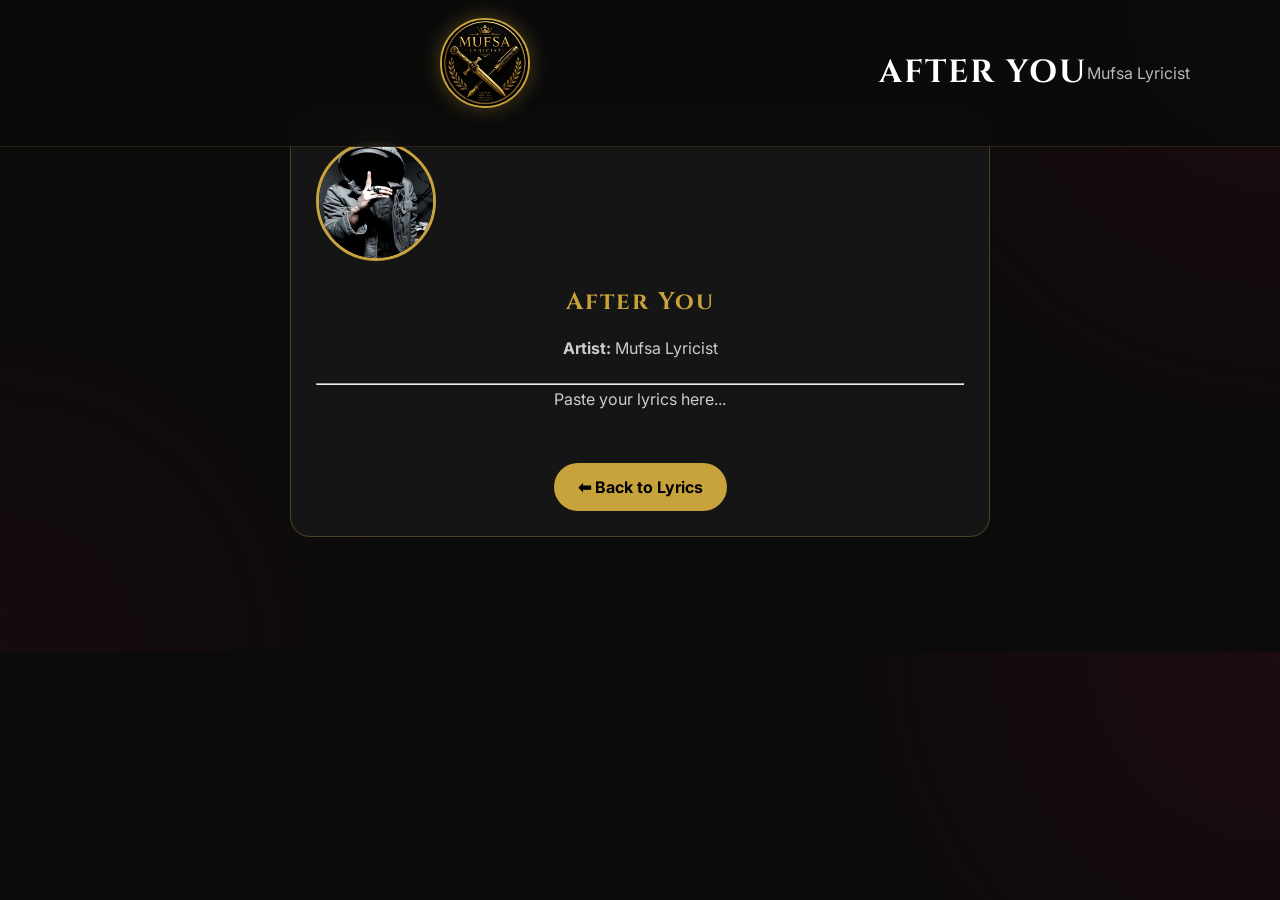
==== after-you.html @ eac07acc "Create after-you.html" ====
<!DOCTYPE html>
<html lang="en">
<head>
<meta charset="UTF-8">
<meta name="viewport" content="width=device-width, initial-scale=1.0">
<title>After You | Mufsa Lyricist</title>
<link rel="stylesheet" href="style.css">
</head>

<body>

<header>
    <img src="logo.png" alt="Logo" class="footer-logo">
    <h1>AFTER YOU</h1>
    <p>Mufsa Lyricist</p>
</header>

<section class="container">

<div class="song-card">

<img src="profile.jpg" alt="After You">

<h2>After You</h2>

<p><strong>Artist:</strong> Mufsa Lyricist</p>

<hr>

<div class="lyrics">

<p>
Paste your lyrics here...
</p>

</div>

<br>

<a href="lyrics.html">⬅ Back to Lyrics</a>

</div>

</section>

</body>
</html>
---- style.css ----
/* ===========================
   MUFSA LYRICIST
   LUXURY THEME v1
=========================== */

/* Google Fonts */
@import url('https://fonts.googleapis.com/css2?family=Cinzel:wght@400;600;700&family=Inter:wght@300;400;500;600&display=swap');

/* Reset */

*{
    margin:0;
    padding:0;
    box-sizing:border-box;
    scroll-behavior:smooth;
}

/* Color Variables */

:root{

    --bg:#0B0B0B;
    --bg2:#111111;

    --gold:#C8A23A;
    --gold-light:#e7c96b;

    --text:#F5F5F5;
    --gray:#b8b8b8;

    --wine:#2B0B14;

    --border:rgba(200,162,58,.18);

}

/* Body */

body{

    background:
    radial-gradient(circle at top right,
    rgba(43,11,20,.55),
    transparent 35%),

    radial-gradient(circle at bottom left,
    rgba(43,11,20,.35),
    transparent 30%),

    var(--bg);

    color:var(--text);

    font-family:'Inter',sans-serif;

    line-height:1.8;

    overflow-x:hidden;

}

/* Scrollbar */

::-webkit-scrollbar{

    width:8px;

}

::-webkit-scrollbar-track{

    background:#111;

}

::-webkit-scrollbar-thumb{

    background:var(--gold);

    border-radius:20px;

}

/* Headings */

h1,h2,h3,h4{

    font-family:'Cinzel',serif;

    letter-spacing:2px;

    color:white;

}

/* Paragraph */

p{

    color:var(--gray);

    font-size:16px;

}

/* Links */

a{

    text-decoration:none;

    color:var(--gold);

    transition:.3s;

}

a:hover{

    color:var(--gold-light);

}

/* Images */

img{

    max-width:100%;

    display:block;

}

/* Sections */

section{

    width:90%;

    max-width:1200px;

    margin:auto;

    padding:90px 0;

}

/* Buttons */

.btn{

    display:inline-block;

    padding:14px 34px;

    border:1px solid var(--gold);

    color:white;

    transition:.35s;

    letter-spacing:2px;

    text-transform:uppercase;

    font-size:13px;

}

.btn:hover{

    background:var(--gold);

    color:#000;

    box-shadow:0 0 20px rgba(200,162,58,.35);

}

/* ===========================
   PART 2
   NAVBAR + HERO
=========================== */

/* Header */

header{
    position:fixed;
    top:0;
    left:0;
    width:100%;
    padding:18px 7%;
    display:flex;
    justify-content:space-between;
    align-items:center;
    background:rgba(11,11,11,.88);
    backdrop-filter:blur(12px);
    border-bottom:1px solid var(--border);
    z-index:999;
}

/* Logo */

.logo{
    display:flex;
    align-items:center;
    gap:12px;
    color:var(--gold);
    font-size:30px;
    font-weight:bold;
}

.logo img{
    width:50px;
    height:50px;
    border-radius:50%;
    object-fit:cover;
}

/* Navigation */

nav ul{
    display:flex;
    list-style:none;
    gap:35px;
}

nav ul li a{
    color:white;
    font-size:14px;
    letter-spacing:2px;
    text-transform:uppercase;
    transition:.35s;
}

nav ul li a:hover{
    color:var(--gold);
}

/* Hero */

.hero{

    min-height:100vh;

    display:flex;

    align-items:center;

    justify-content:center;

    text-align:center;

    padding:120px 8% 80px;

    position:relative;

}

/* Hero Background Glow */

.hero::before{

    content:"";

    position:absolute;

    inset:0;

    background:
    radial-gradient(circle,
    rgba(43,11,20,.45),
    transparent 70%);

    z-index:-1;

}

/* Hero Content */

.hero-content{

    max-width:900px;

}

.hero-content h1{

    font-size:72px;

    line-height:1.1;

    margin-bottom:20px;

    text-transform:uppercase;

}

.hero-content h1 span{

    color:var(--gold);

}

.hero-content p{

    max-width:700px;

    margin:0 auto 35px;

    font-size:18px;

}

/* Hero Buttons */

.hero-buttons{

    display:flex;

    justify-content:center;

    gap:20px;

    flex-wrap:wrap;

}

/* Glass Card */

.glass{

    background:rgba(255,255,255,.03);

    border:1px solid rgba(255,255,255,.08);

    backdrop-filter:blur(12px);

    border-radius:18px;

    padding:30px;

}

/* Hover Animation */

.glass:hover{

    transform:translateY(-6px);

    transition:.4s;

    border-color:var(--gold);

    box-shadow:0 0 35px rgba(200,162,58,.15);

}

/* Responsive */

@media(max-width:900px){

.hero-content h1{

font-size:48px;

}

nav ul{

gap:18px;

}

}

@media(max-width:650px){

header{

padding:15px 5%;

}

.logo{

font-size:22px;

}

nav ul{

gap:12px;

}

nav ul li a{

font-size:12px;

}

.hero-content h1{

font-size:38px;

}

.hero-content p{

font-size:16px;

}

}
/* ==========================
   ABOUT SECTION
========================== */

.about{
    display:grid;
    grid-template-columns:1fr 1fr;
    gap:60px;
    align-items:center;
}

.about img{
    border-radius:18px;
    border:1px solid rgba(200,162,58,.35);
    transition:.5s;
}

.about img:hover{
    transform:scale(1.03);
    box-shadow:0 0 35px rgba(200,162,58,.2);
}

.about-text h2{
    font-family:'Cinzel',serif;
    font-size:38px;
    color:var(--gold);
    margin-bottom:20px;
}

.about-text p{
    color:var(--gray);
    line-height:1.9;
}

/* ==========================
   MUSIC CARDS
========================== */

.music-grid{
    display:grid;
    grid-template-columns:repeat(auto-fit,minmax(260px,1fr));
    gap:30px;
}

.music-card{
    background:rgba(255,255,255,.03);
    border:1px solid rgba(200,162,58,.18);
    border-radius:18px;
    padding:30px;
    transition:.4s;
    backdrop-filter:blur(10px);
}

.music-card:hover{
    transform:translateY(-8px);
    border-color:var(--gold);
    box-shadow:0 15px 35px rgba(0,0,0,.45);
}

.music-card h3{
    color:var(--gold);
    margin-bottom:10px;
}

.music-card p{
    color:var(--gray);
}

/* ==========================
   GALLERY
========================== */

.gallery-grid{
    display:grid;
    grid-template-columns:repeat(auto-fit,minmax(240px,1fr));
    gap:22px;
}

.gallery-grid img{
    border-radius:16px;
    transition:.4s;
    cursor:pointer;
}

.gallery-grid img:hover{
    transform:scale(1.04);
    box-shadow:0 12px 28px rgba(0,0,0,.5);
}

/* ==================================
   CONTACT SECTION
================================== */

.contact{
    text-align:center;
}

.contact h2{
    font-family:'Cinzel',serif;
    font-size:38px;
    color:var(--gold);
    margin-bottom:20px;
}

.contact p{
    color:var(--gray);
    margin-bottom:35px;
}

.social-links{
    display:flex;
    justify-content:center;
    flex-wrap:wrap;
    gap:18px;
}

.social-links a{
    width:55px;
    height:55px;
    border-radius:50%;
    display:flex;
    align-items:center;
    justify-content:center;
    border:1px solid rgba(200,162,58,.3);
    background:rgba(255,255,255,.03);
    transition:.4s;

    font-size:28px;
    color:#c8a23a;
}

.social-links a:hover{
    transform:translateY(-8px);
    border-color:var(--gold);
    box-shadow:0 0 25px rgba(200,162,58,.25);
}

/* ==================================
   FOOTER
================================== */

footer{
    border-top:1px solid rgba(255,255,255,.08);
    margin-top:80px;
    padding:50px 8%;
    text-align:center;
    color:#888;
    font-size:14px;
    background:#0d0d0d;
}

.footer-logo{
    width:90px;
    height:90px;
    border-radius:50%;
    object-fit:cover;
    display:block;
    margin:0 auto 20px;
    border:2px solid #c8a23a;
    box-shadow:0 0 20px rgba(200,162,58,.35);
}
footer h2{
    color:#c8a23a;
    font-size:28px;
    margin-bottom:12px;
    letter-spacing:3px;
}

footer p{
    margin:10px 0;
    color:#bdbdbd;
    line-height:1.8;
}

footer em{
    color:#ffffff;
    font-style:italic;
}

/* ==================================
   FADE ANIMATION
================================== */

.fade-up{
    opacity:0;
    transform:translateY(40px);
    animation:fadeUp 1s ease forwards;
}

@keyframes fadeUp{
    from{
        opacity:0;
        transform:translateY(40px);
    }

    to{
        opacity:1;
        transform:translateY(0);
    }
}

/* ==================================
   SELECTION
================================== */

::selection{
    background:var(--gold);
    color:#000;
}

/* ==================================
   SMOOTH IMAGE EFFECT
================================== */

img{
    transition:.5s;
}

img:hover{
    filter:brightness(1.05);
}

/* ==================================
   PREMIUM GLOW
================================== */

.hero h1,
.about h2,
.contact h2{
    text-shadow:0 0 12px rgba(200,162,58,.15);
}

/* ==================================
   FINAL RESPONSIVE
================================== */

@media(max-width:768px){

    .about{
        grid-template-columns:1fr;
        text-align:center;
    }

    .music-grid,
    .gallery-grid{
        grid-template-columns:1fr;
    }

    .hero{
        height:90vh;
    }

    .hero h1{
        font-size:42px;
    }

    section{
        padding:70px 0;
    }
}

/* ===== LYRICS PAGE ===== */

.search-box{
    width:100%;
    max-width:500px;
    display:block;
    margin:40px auto;
    padding:14px 20px;
    border:2px solid #c8a23a;
    border-radius:40px;
    background:#111;
    color:#fff;
    font-size:16px;
    outline:none;
}

.song-card{
    background:#151515;
    border:1px solid rgba(200,162,58,.3);
    border-radius:20px;
    padding:25px;
    margin:25px auto;
    max-width:700px;
    text-align:center;
    transition:.3s;
}

.song-card:hover{
    transform:translateY(-8px);
    box-shadow:0 0 25px rgba(200,162,58,.35);
}

.song-card img{
    width:120px;
    height:120px;
    border-radius:50%;
    object-fit:cover;
    border:3px solid #c8a23a;
    margin-bottom:20px;
}

.song-card h2{
    color:#c8a23a;
    margin-bottom:10px;
}

.song-card p{
    color:#ccc;
    margin-bottom:20px;
}

.song-card a{
    display:inline-block;
    padding:10px 24px;
    background:#c8a23a;
    color:#000;
    border-radius:30px;
    text-decoration:none;
    font-weight:bold;
}

.song-card a:hover{
    background:#fff;
}
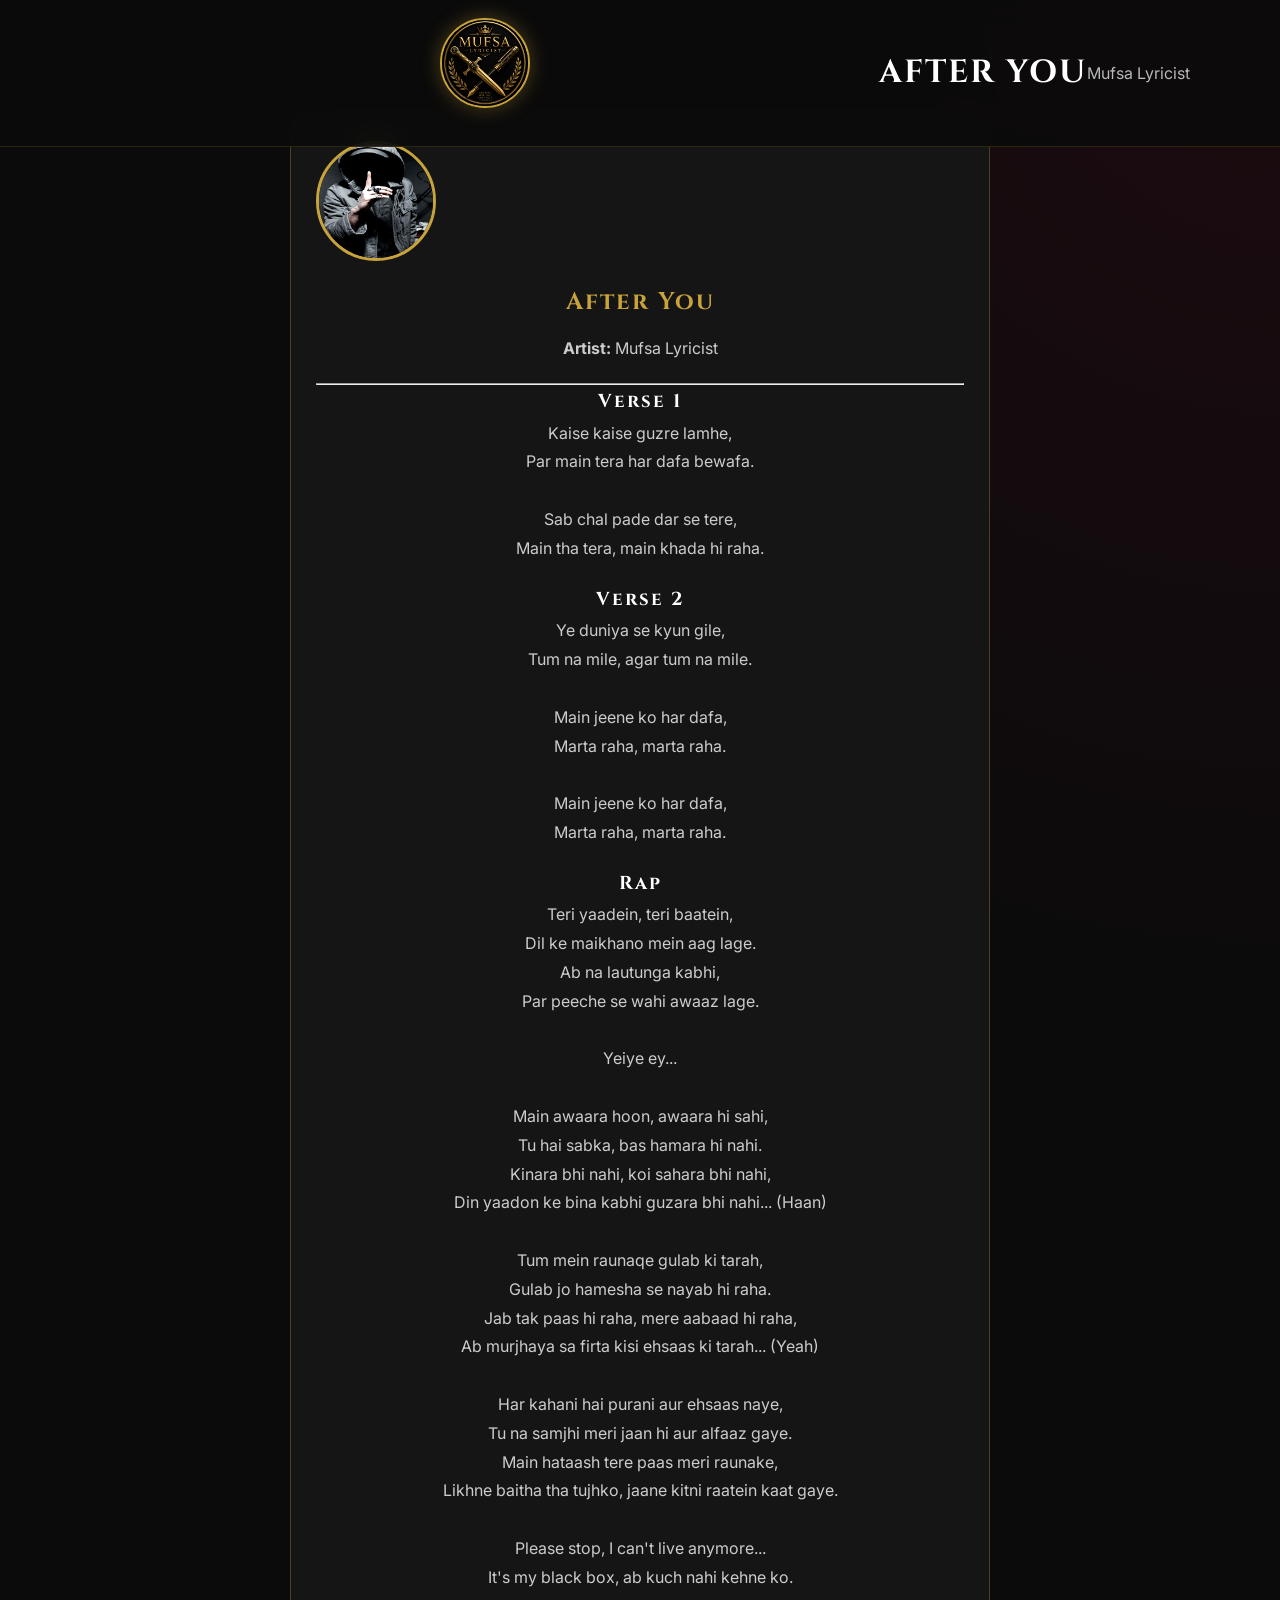
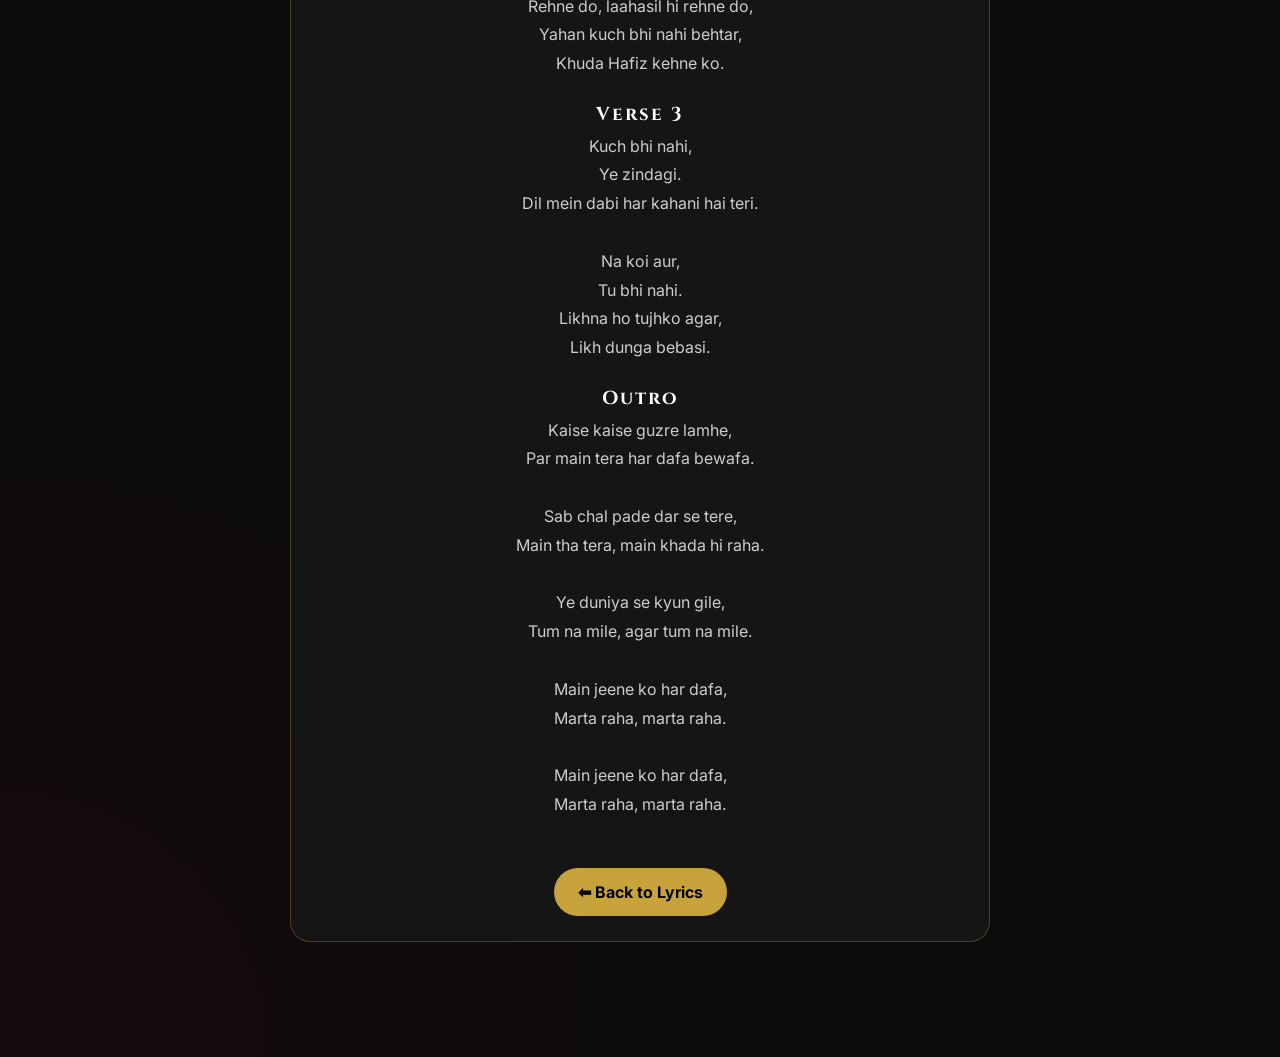
==== commit 3827eb45: "Update after-you.html" ====
--- a/after-you.html
+++ b/after-you.html
@@ -29,8 +29,91 @@
 
 <div class="lyrics">
 
+<h3>Verse 1</h3>
+
 <p>
-Paste your lyrics here...
+Kaise kaise guzre lamhe,<br>
+Par main tera har dafa bewafa.<br><br>
+
+Sab chal pade dar se tere,<br>
+Main tha tera, main khada hi raha.
+</p>
+
+<h3>Verse 2</h3>
+
+<p>
+Ye duniya se kyun gile,<br>
+Tum na mile, agar tum na mile.<br><br>
+
+Main jeene ko har dafa,<br>
+Marta raha, marta raha.<br><br>
+
+Main jeene ko har dafa,<br>
+Marta raha, marta raha.
+</p>
+
+<h3>Rap</h3>
+
+<p>
+Teri yaadein, teri baatein,<br>
+Dil ke maikhano mein aag lage.<br>
+Ab na lautunga kabhi,<br>
+Par peeche se wahi awaaz lage.<br><br>
+
+Yeiye ey...<br><br>
+
+Main awaara hoon, awaara hi sahi,<br>
+Tu hai sabka, bas hamara hi nahi.<br>
+Kinara bhi nahi, koi sahara bhi nahi,<br>
+Din yaadon ke bina kabhi guzara bhi nahi... (Haan)<br><br>
+
+Tum mein raunaqe gulab ki tarah,<br>
+Gulab jo hamesha se nayab hi raha.<br>
+Jab tak paas hi raha, mere aabaad hi raha,<br>
+Ab murjhaya sa firta kisi ehsaas ki tarah... (Yeah)<br><br>
+
+Har kahani hai purani aur ehsaas naye,<br>
+Tu na samjhi meri jaan hi aur alfaaz gaye.<br>
+Main hataash tere paas meri raunake,<br>
+Likhne baitha tha tujhko, jaane kitni raatein kaat gaye.<br><br>
+
+Please stop, I can't live anymore...<br>
+It's my black box, ab kuch nahi kehne ko.<br>
+Rehne do, laahasil hi rehne do,<br>
+Yahan kuch bhi nahi behtar,<br>
+Khuda Hafiz kehne ko.
+</p>
+
+<h3>Verse 3</h3>
+
+<p>
+Kuch bhi nahi,<br>
+Ye zindagi.<br>
+Dil mein dabi har kahani hai teri.<br><br>
+
+Na koi aur,<br>
+Tu bhi nahi.<br>
+Likhna ho tujhko agar,<br>
+Likh dunga bebasi.
+</p>
+
+<h3>Outro</h3>
+
+<p>
+Kaise kaise guzre lamhe,<br>
+Par main tera har dafa bewafa.<br><br>
+
+Sab chal pade dar se tere,<br>
+Main tha tera, main khada hi raha.<br><br>
+
+Ye duniya se kyun gile,<br>
+Tum na mile, agar tum na mile.<br><br>
+
+Main jeene ko har dafa,<br>
+Marta raha, marta raha.<br><br>
+
+Main jeene ko har dafa,<br>
+Marta raha, marta raha.
 </p>
 
 </div>
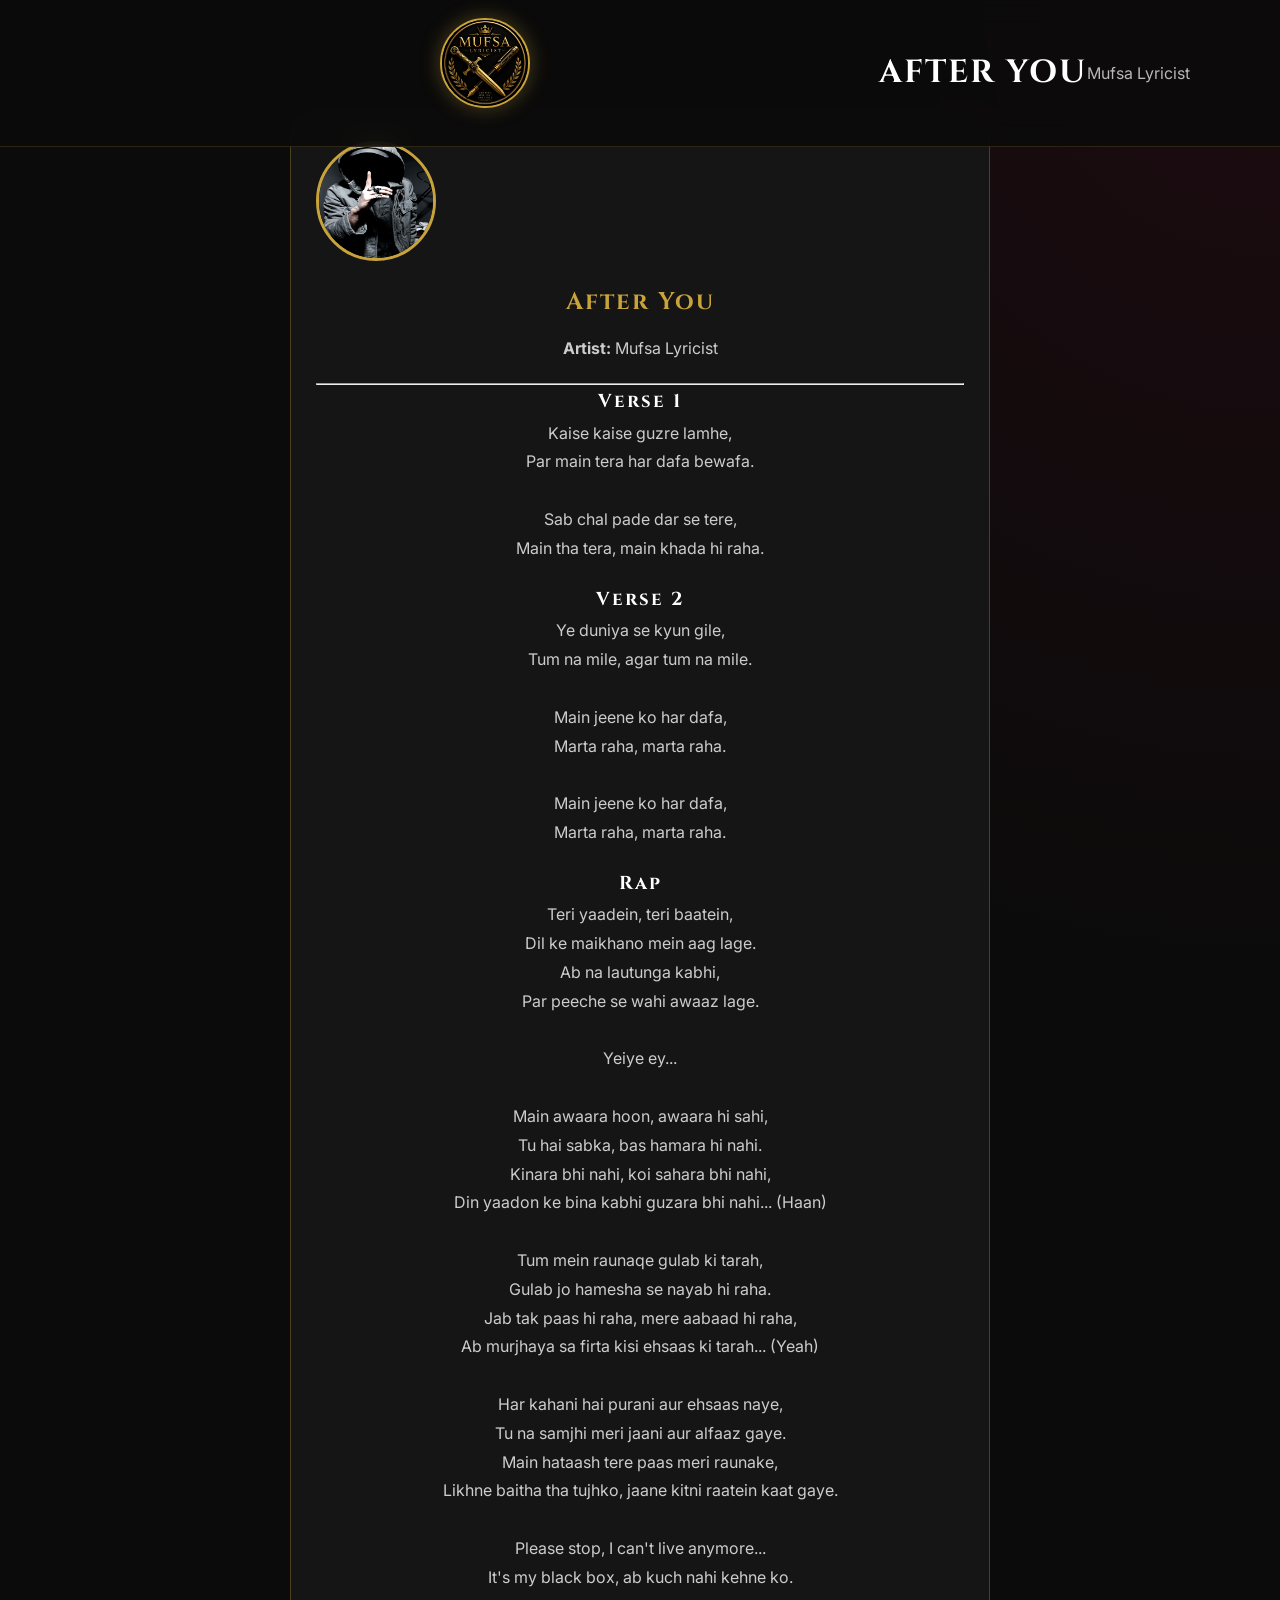
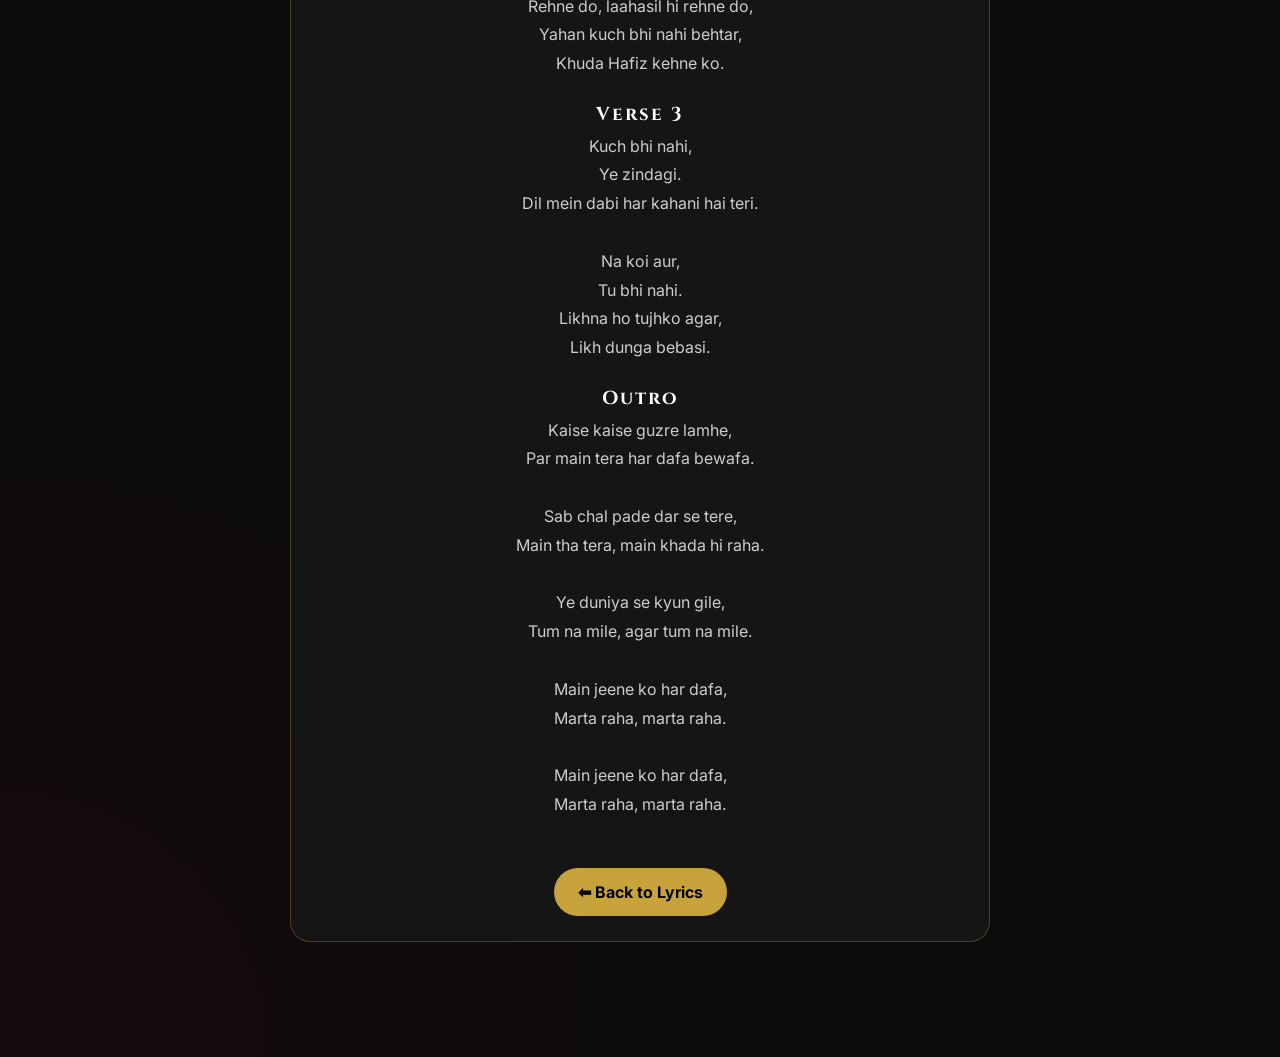
==== commit 9e059b9d: "Update after-you.html" ====
--- a/after-you.html
+++ b/after-you.html
@@ -73,7 +73,7 @@
 Ab murjhaya sa firta kisi ehsaas ki tarah... (Yeah)<br><br>
 
 Har kahani hai purani aur ehsaas naye,<br>
-Tu na samjhi meri jaan hi aur alfaaz gaye.<br>
+Tu na samjhi meri jaani aur alfaaz gaye.<br>
 Main hataash tere paas meri raunake,<br>
 Likhne baitha tha tujhko, jaane kitni raatein kaat gaye.<br><br>
 
